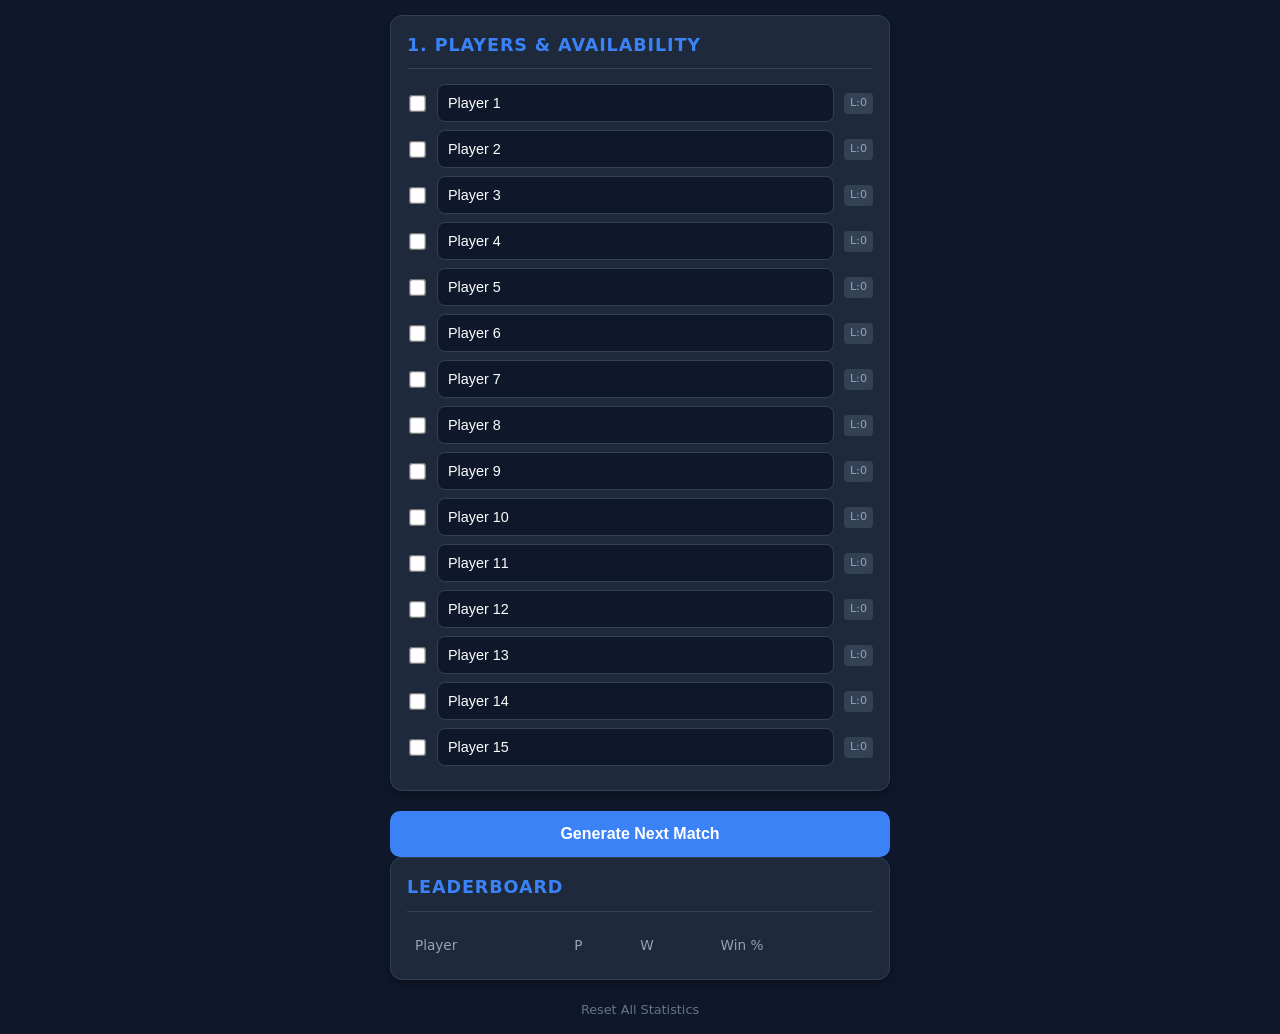
==== index.html @ 9fe2a0a4 "Refactor index.html for improved styling and structure Updated the HTML structure and styles for the" ====
<!DOCTYPE html>
<html lang="en">
<head>
    <meta charset="UTF-8">
    <meta name="viewport" content="width=device-width, initial-scale=1.0">
    <title>TT Mixer Elite</title>
    <style>
        :root { 
            --bg: #0f172a; 
            --card: #1e293b; 
            --primary: #3b82f6; 
            --text: #f1f5f9; 
            --accent: #ef4444; 
            --success: #10b981;
            --border: #334155;
        }
        body { font-family: system-ui, -apple-system, sans-serif; background: var(--bg); color: var(--text); margin: 0; padding: 15px; line-height: 1.5; }
        .container { max-width: 500px; margin: 0 auto; }
        .card { background: var(--card); padding: 16px; border-radius: 12px; border: 1px solid var(--border); box-shadow: 0 4px 6px -1px rgba(0,0,0,0.3); margin-bottom: 20px; }
        h2 { margin-top: 0; font-size: 1.1rem; color: var(--primary); text-transform: uppercase; letter-spacing: 0.05em; border-bottom: 1px solid var(--border); padding-bottom: 10px; margin-bottom: 15px; }
        
        .player-row { display: flex; align-items: center; gap: 10px; margin-bottom: 8px; }
        input[type="text"] { flex-grow: 1; padding: 10px; background: #0f172a; border: 1px solid var(--border); border-radius: 8px; color: white; font-size: 0.9rem; }
        input[type="checkbox"] { transform: scale(1.3); }
        
        button { background: var(--primary); color: white; border: none; padding: 14px; border-radius: 10px; cursor: pointer; width: 100%; font-weight: bold; font-size: 1rem; transition: filter 0.2s; }
        button:active { filter: brightness(0.8); }
        
        /* Split Match View */
        .match-grid { display: grid; grid-template-columns: 1fr 40px 1fr; align-items: start; gap: 10px; margin-bottom: 15px; }
        .team-col { display: flex; flex-direction: column; align-items: center; text-align: center; }
        .player-name { font-weight: 600; font-size: 1rem; margin: 4px 0; }
        .ampersand { color: #64748b; font-size: 0.8rem; }
        .vs-circle { background: var(--accent); width: 30px; height: 30px; border-radius: 50%; display: flex; align-items: center; justify-content: center; font-weight: bold; font-size: 0.7rem; margin-top: 25px; }
        .win-btn { background: var(--success); padding: 10px; font-size: 0.85rem; margin-top: 10px; }

        table { width: 100%; border-collapse: collapse; font-size: 0.85rem; }
        th { text-align: left; color: #94a3b8; font-weight: 500; padding: 8px; }
        td { padding: 10px 8px; border-top: 1px solid var(--border); }
        .badge { background: #334155; padding: 2px 6px; border-radius: 4px; font-size: 0.7rem; color: #94a3b8; }
        .reset-link { color: #64748b; text-align: center; display: block; margin-top: 20px; font-size: 0.8rem; text-decoration: none; }
    </style>
</head>
<body>

<div class="container">
    <div class="card">
        <h2>1. Players & Availability</h2>
        <div id="playerInputs"></div>
    </div>

    <button onclick="generateNextMatch()">Generate Next Match</button>

    <div id="currentMatchArea" class="card" style="display:none; border: 2px solid var(--primary);">
        <h2>Current Match</h2>
        <div class="match-grid">
            <div class="team-col" id="teamA"></div>
            <div class="vs-circle">VS</div>
            <div class="team-col" id="teamB"></div>
        </div>
        <div style="display:grid; grid-template-columns: 1fr 40px 1fr; gap: 10px;">
            <button class="win-btn" onclick="recordWin('A')">Team A Won</button>
            <div></div>
            <button class="win-btn" onclick="recordWin('B')">Team B Won</button>
        </div>
    </div>

    <div class="card">
        <h2>Leaderboard</h2>
        <table id="leaderboard">
            <thead>
                <tr><th>Player</th><th>P</th><th>W</th><th>Win %</th></tr>
            </thead>
            <tbody></tbody>
        </table>
    </div>
    
    <a href="#" class="reset-link" onclick="resetData()">Reset All Statistics</a>
</div>

<script>
    const MAX_SLOTS = 15;
    let players = [];

    // Load Data
    function load() {
        const raw = localStorage.getItem('tt_elite_data');
        if (raw) {
            players = JSON.parse(raw);
            // Auto-expand to 15 if user had 10 previously
            while(players.length < MAX_SLOTS) {
                players.push({ id: players.length, name: `Player ${players.length+1}`, actualGames: 0, logicGames: 0, wins: 0, isChecked: false, inLastMatch: false });
            }
        } else {
            players = Array.from({length: MAX_SLOTS}, (_, i) => ({
                id: i, name: `Player ${i+1}`, actualGames: 0, logicGames: 0, wins: 0, isChecked: false, inLastMatch: false
            }));
        }
    }

    let currentMatch = null;

    function renderInputs() {
        const container = document.getElementById('playerInputs');
        container.innerHTML = '';
        players.forEach((p, i) => {
            const div = document.createElement('div');
            div.className = 'player-row';
            div.innerHTML = `
                <input type="checkbox" ${p.isChecked ? 'checked' : ''} onchange="togglePlayer(${i})">
                <input type="text" value="${p.name}" oninput="updateName(${i}, this.value)" placeholder="Name">
                <span class="badge">L:${p.logicGames}</span>
            `;
            container.appendChild(div);
        });
    }

    function togglePlayer(idx) {
        players[idx].isChecked = !players[idx].isChecked;
        if (players[idx].isChecked && players[idx].actualGames === 0) {
            const played = players.filter(p => p.actualGames > 0);
            if (played.length > 0) players[idx].logicGames = Math.min(...played.map(p => p.logicGames));
        }
        save();
        updateLeaderboard();
    }

    function updateName(idx, val) { players[idx].name = val; save(); }

    function generateNextMatch() {
        const available = players.filter(p => p.isChecked);
        if (available.length < 4) return alert("Need at least 4 checked players!");

        // 1. Sort with Randomness for Tiers
        // We add a tiny random decimal to logicGames to break ties randomly
        available.sort((a, b) => {
            const scoreA = a.logicGames + (a.inLastMatch ? 0.5 : 0) + Math.random() * 0.1;
            const scoreB = b.logicGames + (b.inLastMatch ? 0.5 : 0) + Math.random() * 0.1;
            return scoreA - scoreB;
        });

        const selected = available.slice(0, 4);

        // 2. Seeding by Win % (using 50% for new players)
        const getRate = (p) => p.actualGames === 0 ? 50 : (p.wins / p.actualGames) * 100;
        selected.sort((a, b) => getRate(b) - getRate(a));

        currentMatch = {
            teamA: [selected[0], selected[3]],
            teamB: [selected[1], selected[2]]
        };

        // Render UI Split View
        document.getElementById('teamA').innerHTML = `<div class="player-name">${currentMatch.teamA[0].name}</div><div class="ampersand">&</div><div class="player-name">${currentMatch.teamA[1].name}</div>`;
        document.getElementById('teamB').innerHTML = `<div class="player-name">${currentMatch.teamB[0].name}</div><div class="ampersand">&</div><div class="player-name">${currentMatch.teamB[1].name}</div>`;
        
        document.getElementById('currentMatchArea').style.display = 'block';
        window.scrollTo({ top: document.body.scrollHeight, behavior: 'smooth' });
    }

    function recordWin(winner) {
        const involvedIds = [...currentMatch.teamA, ...currentMatch.teamB].map(p => p.id);
        const winningIds = (winner === 'A' ? currentMatch.teamA : currentMatch.teamB).map(p => p.id);

        players.forEach(p => {
            if (involvedIds.includes(p.id)) {
                p.actualGames++;
                p.logicGames++;
                p.inLastMatch = true;
                if (winningIds.includes(p.id)) p.wins++;
            } else {
                p.inLastMatch = false;
            }
        });

        document.getElementById('currentMatchArea').style.display = 'none';
        save();
        renderInputs();
        updateLeaderboard();
    }

    function updateLeaderboard() {
        const tbody = document.querySelector('#leaderboard tbody');
        tbody.innerHTML = '';
        const sorted = [...players].filter(p => p.actualGames > 0 || p.isChecked).sort((a, b) => {
            const rateA = a.actualGames ? a.wins / a.actualGames : -1;
            const rateB = b.actualGames ? b.wins / b.actualGames : -1;
            return rateB - rateA || b.actualGames - a.actualGames;
        });
        
        sorted.forEach(p => {
            const rate = p.actualGames ? Math.round((p.wins / p.actualGames) * 100) : 0;
            tbody.innerHTML += `<tr><td>${p.name}</td><td>${p.actualGames}</td><td>${p.wins}</td><td>${rate}%</td></tr>`;
        });
    }

    function save() { localStorage.setItem('tt_elite_data', JSON.stringify(players)); }
    
    function resetData() {
        if(confirm("Wipe all statistics and start fresh?")) {
            localStorage.removeItem('tt_elite_data');
            location.reload();
        }
    }

    load();
    renderInputs();
    updateLeaderboard();
</script>
</body>
</html>
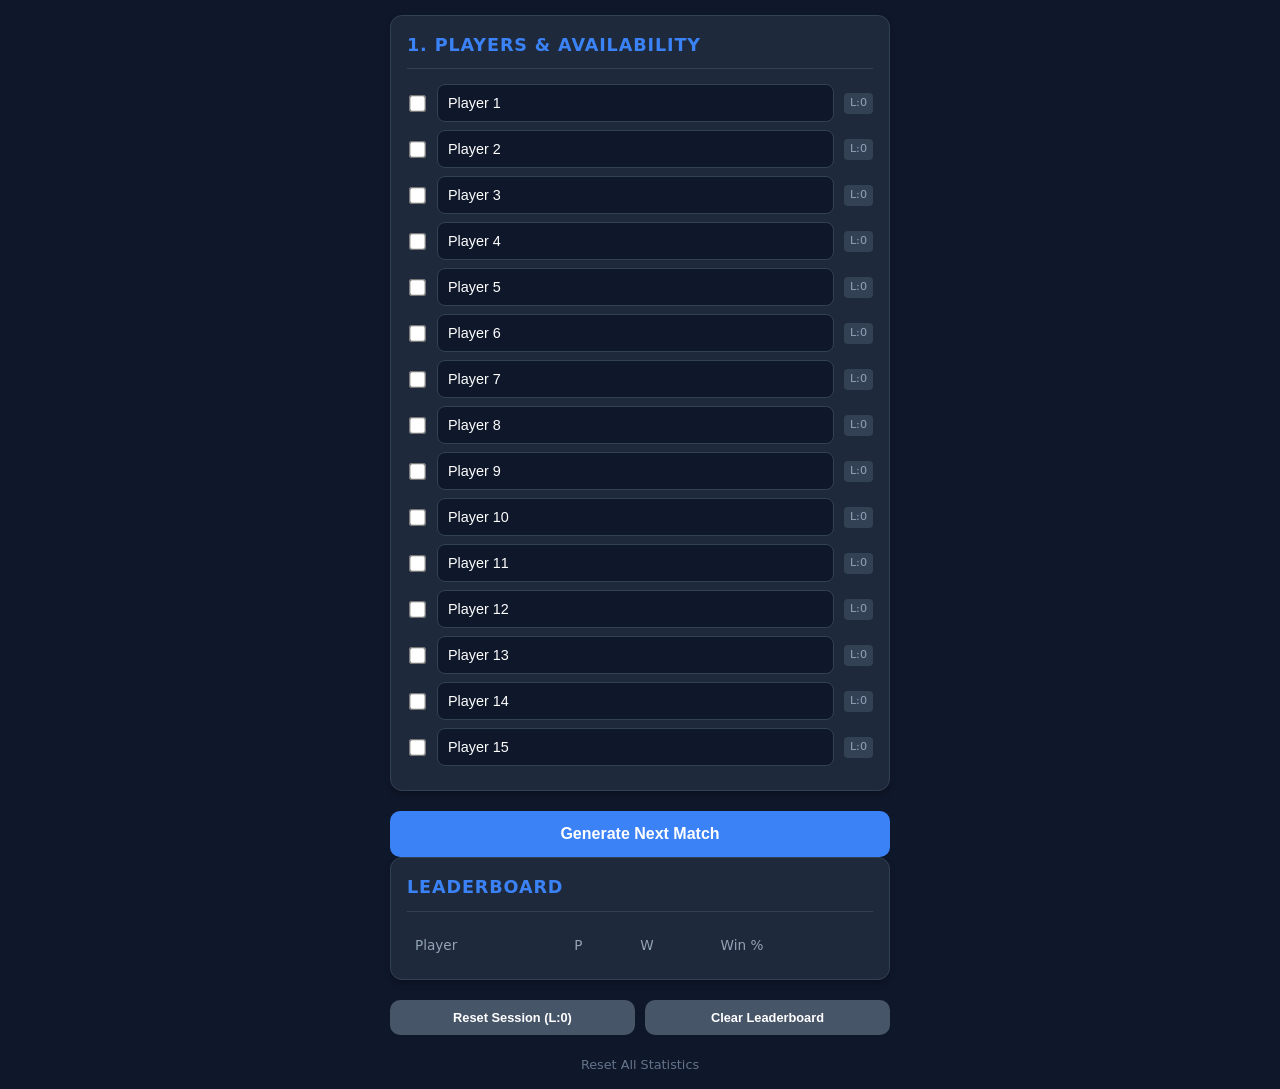
==== commit 49c153c6: "Refactor reset functionality and leaderboard updates" ====
--- a/index.html
+++ b/index.html
@@ -75,7 +75,12 @@
         </table>
     </div>
     
-    <a href="#" class="reset-link" onclick="resetData()">Reset All Statistics</a>
+    <div style="display: grid; grid-template-columns: 1fr 1fr; gap: 10px; margin-bottom: 20px;">
+        <button onclick="resetSession()" style="background: #475569; font-size: 0.8rem; padding: 10px;">Reset Session (L:0)</button>
+        <button onclick="resetLeaderboard()" style="background: #475569; font-size: 0.8rem; padding: 10px;">Clear Leaderboard</button>
+    </div>
+
+    <a href="javascript:void(0)" class="reset-link" onclick="resetData()">Reset All Statistics</a>
 </div>
 
 <script>
@@ -108,7 +113,7 @@
             div.className = 'player-row';
             div.innerHTML = `
                 <input type="checkbox" ${p.isChecked ? 'checked' : ''} onchange="togglePlayer(${i})">
-                <input type="text" value="${p.name}" oninput="updateName(${i}, this.value)" placeholder="Name">
+                <input type="text" value="${p.name}" onchange="updateName(${i}, this.value)" placeholder="Name">
                 <span class="badge">L:${p.logicGames}</span>
             `;
             container.appendChild(div);
@@ -116,27 +121,60 @@
     }
 
     function togglePlayer(idx) {
-        players[idx].isChecked = !players[idx].isChecked;
-        if (players[idx].isChecked && players[idx].actualGames === 0) {
-            const played = players.filter(p => p.actualGames > 0);
-            if (played.length > 0) players[idx].logicGames = Math.min(...played.map(p => p.logicGames));
-        }
+        const p = players[idx];
+        p.isChecked = !p.isChecked;
+
+        if (p.isChecked) {
+            if (p.logicGames === 0) {
+                // 1. Find other players who are checked and have played
+                const othersActive = players.filter(pl => 
+                    pl.id !== p.id && pl.isChecked && pl.actualGames > 0
+                );
+
+                if (othersActive.length > 0) {
+                    // Jump to the level of currently active players
+                    p.logicGames = Math.min(...othersActive.map(pl => pl.logicGames));
+                } else {
+                    // 2. Fallback: If no one else is active, check any historical player
+                    const anyPlayed = players.filter(pl => pl.id !== p.id && pl.actualGames > 0);
+                    if (anyPlayed.length > 0) {
+                        p.logicGames = Math.min(...anyPlayed.map(pl => pl.logicGames));
+                    }
+                }
+            }
+        } else {
+            p.logicGames = 0;
+        }
+
         save();
+        renderInputs();
         updateLeaderboard();
     }
 
-    function updateName(idx, val) { players[idx].name = val; save(); }
+    // function updateName(idx, val) { players[idx].name = val; save(); }
+    function updateName(idx, val) { 
+        // Prevent empty names or just whitespace
+        const trimmedVal = val.trim();
+        players[idx].name = trimmedVal || `Player ${idx + 1}`; 
+        save(); 
+    }
 
     function generateNextMatch() {
         const available = players.filter(p => p.isChecked);
         if (available.length < 4) return alert("Need at least 4 checked players!");
 
-        // 1. Sort with Randomness for Tiers
-        // We add a tiny random decimal to logicGames to break ties randomly
         available.sort((a, b) => {
-            const scoreA = a.logicGames + (a.inLastMatch ? 0.5 : 0) + Math.random() * 0.1;
-            const scoreB = b.logicGames + (b.inLastMatch ? 0.5 : 0) + Math.random() * 0.1;
-            return scoreA - scoreB;
+            // 1. Calculate base priority (Games played + "Sit out" penalty)
+            const baseA = a.logicGames + (a.inLastMatch ? 0.5 : 0);
+            const baseB = b.logicGames + (b.inLastMatch ? 0.5 : 0);
+
+            // 2. If they aren't equal, sort by the score
+            if (baseA !== baseB) {
+                return baseA - baseB;
+            }
+
+            // 3. If they ARE equal (a tie), return a random 50/50 result
+            return Math.random() - 0.5; 
         });
 
         const selected = available.slice(0, 4);
@@ -181,17 +219,19 @@
 
     function updateLeaderboard() {
         const tbody = document.querySelector('#leaderboard tbody');
-        tbody.innerHTML = '';
         const sorted = [...players].filter(p => p.actualGames > 0 || p.isChecked).sort((a, b) => {
             const rateA = a.actualGames ? a.wins / a.actualGames : -1;
             const rateB = b.actualGames ? b.wins / b.actualGames : -1;
             return rateB - rateA || b.actualGames - a.actualGames;
         });
         
-        sorted.forEach(p => {
+        // Create the full HTML string first
+        const html = sorted.map(p => {
             const rate = p.actualGames ? Math.round((p.wins / p.actualGames) * 100) : 0;
-            tbody.innerHTML += `<tr><td>${p.name}</td><td>${p.actualGames}</td><td>${p.wins}</td><td>${rate}%</td></tr>`;
-        });
+            return `<tr><td>${p.name}</td><td>${p.actualGames}</td><td>${p.wins}</td><td>${rate}%</td></tr>`;
+        }).join('');
+        
+        tbody.innerHTML = html; // Set it once
     }
 
     function save() { localStorage.setItem('tt_elite_data', JSON.stringify(players)); }
@@ -203,6 +243,34 @@
         }
     }
 
+    // Resets only the logicGames (L: badges) - Useful for a new night of play
+    function resetSession() {
+        if (confirm("Reset 'Logic Games' for all players? This keeps Leaderboard stats but restarts tonight's rotation priority.")) {
+            players.forEach(p => {
+                p.logicGames = 0;
+                p.inLastMatch = false;
+            });
+            save();
+            renderInputs();
+            alert("Session reset! Everyone is now at L:0.");
+        }
+    }
+
+    // Resets Wins/Games but keeps Names - Useful for starting a new 'Season'
+    function resetLeaderboard() {
+        if (confirm("Wipe all Win/Loss statistics? Player names will be kept, but the Leaderboard will be cleared.")) {
+            players.forEach(p => {
+                p.actualGames = 0;
+                p.wins = 0;
+                p.logicGames = 0;
+                p.inLastMatch = false;
+            });
+            save();
+            renderInputs();
+            updateLeaderboard();
+            alert("Leaderboard wiped! Ready for a new season.");
+        }
+    }
     load();
     renderInputs();
     updateLeaderboard();
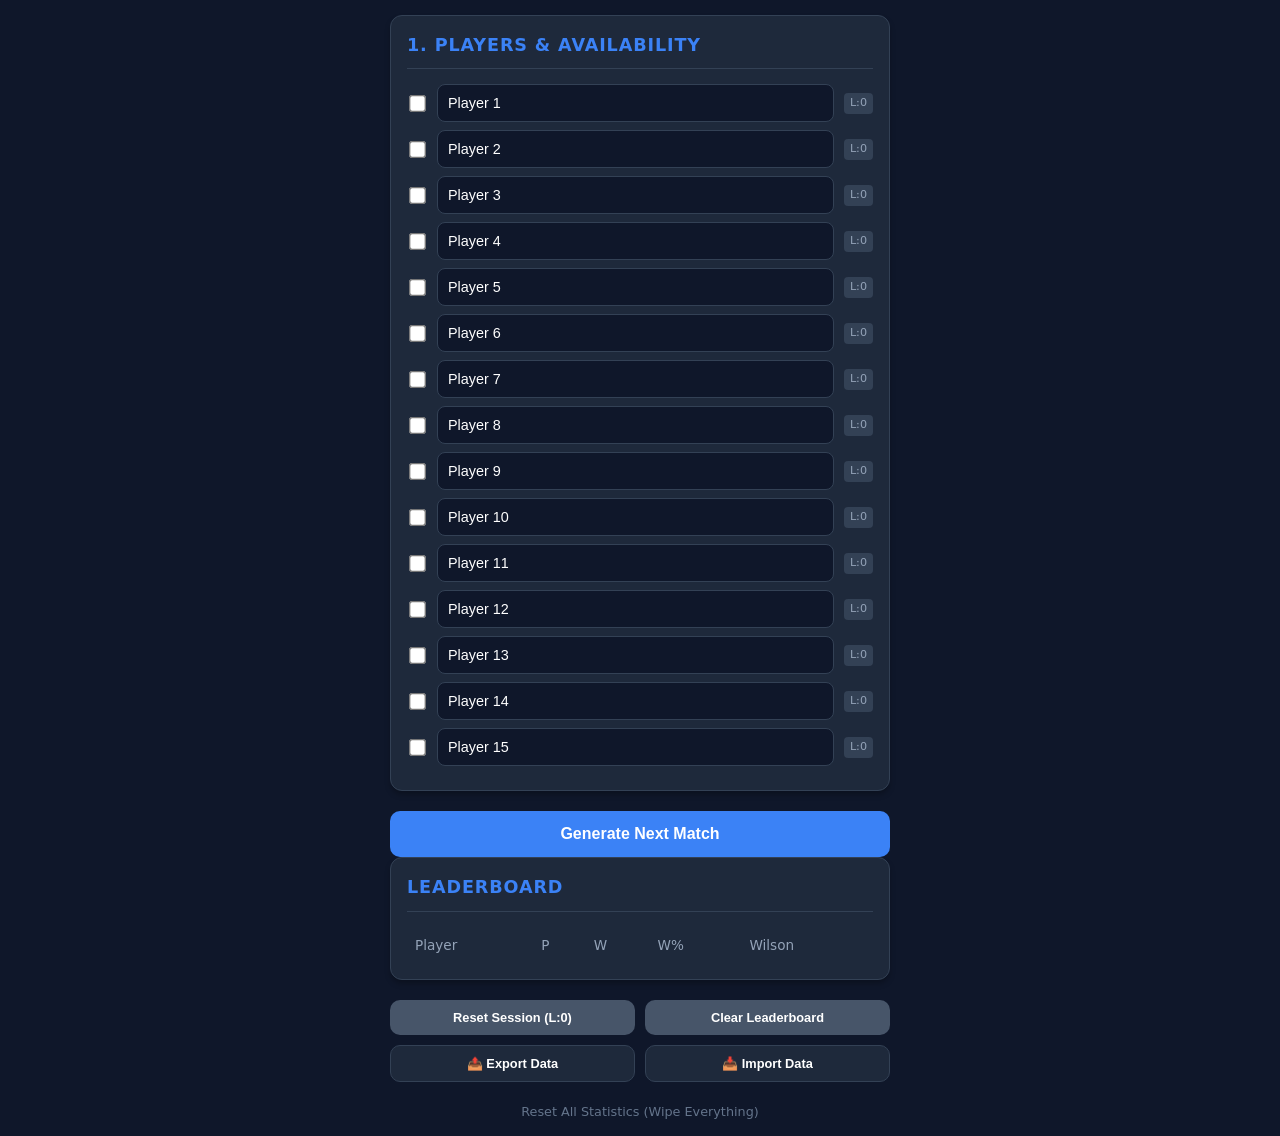
==== commit 682cb2fa: "Enhance leaderboard and add data export/import features Updated leaderboard UI to include wilson sco" ====
--- a/index.html
+++ b/index.html
@@ -38,7 +38,7 @@
         th { text-align: left; color: #94a3b8; font-weight: 500; padding: 8px; }
         td { padding: 10px 8px; border-top: 1px solid var(--border); }
         .badge { background: #334155; padding: 2px 6px; border-radius: 4px; font-size: 0.7rem; color: #94a3b8; }
-        .reset-link { color: #64748b; text-align: center; display: block; margin-top: 20px; font-size: 0.8rem; text-decoration: none; }
+        .reset-link { color: #64748b; text-align: center; display: block; margin-top: 20px; font-size: 0.8rem; text-decoration: none; cursor: pointer;}
     </style>
 </head>
 <body>
@@ -69,18 +69,24 @@
         <h2>Leaderboard</h2>
         <table id="leaderboard">
             <thead>
-                <tr><th>Player</th><th>P</th><th>W</th><th>Win %</th></tr>
+                <tr><th>Player</th><th>P</th><th>W</th><th>W%</th><th>Wilson</th></tr>
             </thead>
             <tbody></tbody>
         </table>
     </div>
     
-    <div style="display: grid; grid-template-columns: 1fr 1fr; gap: 10px; margin-bottom: 20px;">
+    <div style="display: grid; grid-template-columns: 1fr 1fr; gap: 10px; margin-bottom: 10px;">
         <button onclick="resetSession()" style="background: #475569; font-size: 0.8rem; padding: 10px;">Reset Session (L:0)</button>
         <button onclick="resetLeaderboard()" style="background: #475569; font-size: 0.8rem; padding: 10px;">Clear Leaderboard</button>
     </div>
 
-    <a href="javascript:void(0)" class="reset-link" onclick="resetData()">Reset All Statistics</a>
+    <div style="display: grid; grid-template-columns: 1fr 1fr; gap: 10px; margin-bottom: 20px;">
+        <button onclick="exportData()" style="background: #1e293b; border: 1px solid var(--border); font-size: 0.8rem; padding: 10px;">📤 Export Data</button>
+        <button onclick="document.getElementById('importFile').click()" style="background: #1e293b; border: 1px solid var(--border); font-size: 0.8rem; padding: 10px;">📥 Import Data</button>
+        <input type="file" id="importFile" style="display:none" accept=".json" onchange="importData(event)">
+    </div>
+
+    <a href="javascript:void(0)" class="reset-link" onclick="resetData()">Reset All Statistics (Wipe Everything)</a>
 </div>
 
 <script>
@@ -123,40 +129,35 @@
     function togglePlayer(idx) {
         const p = players[idx];
         p.isChecked = !p.isChecked;
-
-        if (p.isChecked) {
-            if (p.logicGames === 0) {
-                // 1. Find other players who are checked and have played
-                const othersActive = players.filter(pl => 
-                    pl.id !== p.id && pl.isChecked && pl.actualGames > 0
-                );
-
-                if (othersActive.length > 0) {
-                    // Jump to the level of currently active players
-                    p.logicGames = Math.min(...othersActive.map(pl => pl.logicGames));
-                } else {
-                    // 2. Fallback: If no one else is active, check any historical player
-                    const anyPlayed = players.filter(pl => pl.id !== p.id && pl.actualGames > 0);
-                    if (anyPlayed.length > 0) {
-                        p.logicGames = Math.min(...anyPlayed.map(pl => pl.logicGames));
-                    }
-                }
+        if (p.isChecked && p.logicGames === 0) {
+            const othersActive = players.filter(pl => pl.id !== p.id && pl.isChecked && pl.actualGames > 0);
+            if (othersActive.length > 0) {
+                p.logicGames = Math.min(...othersActive.map(pl => pl.logicGames));
+            } else {
+                const anyPlayed = players.filter(pl => pl.id !== p.id && pl.actualGames > 0);
+                if (anyPlayed.length > 0) p.logicGames = Math.min(...anyPlayed.map(pl => pl.logicGames));
             }
-        } else {
+        } else if (!p.isChecked) {
             p.logicGames = 0;
         }
-
         save();
         renderInputs();
         updateLeaderboard();
     }
 
-    // function updateName(idx, val) { players[idx].name = val; save(); }
-    function updateName(idx, val) { 
-        // Prevent empty names or just whitespace
-        const trimmedVal = val.trim();
-        players[idx].name = trimmedVal || `Player ${idx + 1}`; 
+    function updateName(idx, val) {
+        players[idx].name = val.trim() || `Player ${idx + 1}`; 
         save(); 
+    }
+
+    // Wilson Score Lower Bound Calculation
+    function getWilsonScore(wins, total) {
+        if (total === 0) return 0;
+        const z = 1.96; // 95% confidence
+        const phat = wins / total;
+        const score = (phat + (z * z) / (2 * total) - z * Math.sqrt((phat * (1 - phat) + (z * z) / (4 * total)) / total)) / (1 + (z * z) / total);
+        
+        return score * 100; // Multiply by 100 at the very end
     }
 
     function generateNextMatch() {
@@ -164,34 +165,19 @@
         if (available.length < 4) return alert("Need at least 4 checked players!");
 
         available.sort((a, b) => {
-            // 1. Calculate base priority (Games played + "Sit out" penalty)
             const baseA = a.logicGames + (a.inLastMatch ? 0.5 : 0);
             const baseB = b.logicGames + (b.inLastMatch ? 0.5 : 0);
-
-            // 2. If they aren't equal, sort by the score
-            if (baseA !== baseB) {
-                return baseA - baseB;
-            }
-
-            // 3. If they ARE equal (a tie), return a random 50/50 result
-            return Math.random() - 0.5; 
+            return baseA !== baseB ? baseA - baseB : Math.random() - 0.5;
         });
 
         const selected = available.slice(0, 4);
-
-        // 2. Seeding by Win % (using 50% for new players)
         const getRate = (p) => p.actualGames === 0 ? 50 : (p.wins / p.actualGames) * 100;
         selected.sort((a, b) => getRate(b) - getRate(a));
 
-        currentMatch = {
-            teamA: [selected[0], selected[3]],
-            teamB: [selected[1], selected[2]]
-        };
-
-        // Render UI Split View
+        currentMatch = { teamA: [selected[0], selected[3]], teamB: [selected[1], selected[2]] };
+
         document.getElementById('teamA').innerHTML = `<div class="player-name">${currentMatch.teamA[0].name}</div><div class="ampersand">&</div><div class="player-name">${currentMatch.teamA[1].name}</div>`;
         document.getElementById('teamB').innerHTML = `<div class="player-name">${currentMatch.teamB[0].name}</div><div class="ampersand">&</div><div class="player-name">${currentMatch.teamB[1].name}</div>`;
-        
         document.getElementById('currentMatchArea').style.display = 'block';
         window.scrollTo({ top: document.body.scrollHeight, behavior: 'smooth' });
     }
@@ -199,43 +185,59 @@
     function recordWin(winner) {
         const involvedIds = [...currentMatch.teamA, ...currentMatch.teamB].map(p => p.id);
         const winningIds = (winner === 'A' ? currentMatch.teamA : currentMatch.teamB).map(p => p.id);
-
         players.forEach(p => {
             if (involvedIds.includes(p.id)) {
-                p.actualGames++;
-                p.logicGames++;
-                p.inLastMatch = true;
+                p.actualGames++; p.logicGames++; p.inLastMatch = true;
                 if (winningIds.includes(p.id)) p.wins++;
-            } else {
-                p.inLastMatch = false;
-            }
-        });
-
+            } else { p.inLastMatch = false; }
+        });
         document.getElementById('currentMatchArea').style.display = 'none';
-        save();
-        renderInputs();
-        updateLeaderboard();
+        save(); renderInputs(); updateLeaderboard();
     }
 
     function updateLeaderboard() {
         const tbody = document.querySelector('#leaderboard tbody');
         const sorted = [...players].filter(p => p.actualGames > 0 || p.isChecked).sort((a, b) => {
-            const rateA = a.actualGames ? a.wins / a.actualGames : -1;
-            const rateB = b.actualGames ? b.wins / b.actualGames : -1;
-            return rateB - rateA || b.actualGames - a.actualGames;
-        });
-        
-        // Create the full HTML string first
-        const html = sorted.map(p => {
+            const scoreA = getWilsonScore(a.wins, a.actualGames);
+            const scoreB = getWilsonScore(b.wins, b.actualGames);
+            return scoreB - scoreA || b.actualGames - a.actualGames;
+        });
+        
+        tbody.innerHTML = sorted.map(p => {
             const rate = p.actualGames ? Math.round((p.wins / p.actualGames) * 100) : 0;
-            return `<tr><td>${p.name}</td><td>${p.actualGames}</td><td>${p.wins}</td><td>${rate}%</td></tr>`;
+            const wilson = getWilsonScore(p.wins, p.actualGames).toFixed(1);
+            return `<tr><td>${p.name}</td><td>${p.actualGames}</td><td>${p.wins}</td><td>${rate}%</td><td>${wilson}</td></tr>`;
         }).join('');
-        
-        tbody.innerHTML = html; // Set it once
     }
 
     function save() { localStorage.setItem('tt_elite_data', JSON.stringify(players)); }
-    
+
+    function exportData() {
+        const dataStr = JSON.stringify(players, null, 2);
+        const blob = new Blob([dataStr], { type: "application/json" });
+        const url = URL.createObjectURL(blob);
+        const link = document.createElement("a");
+        link.href = url;
+        link.download = `tt_mixer_backup_${new Date().toISOString().slice(0,10)}.json`;
+        link.click();
+    }
+
+    function importData(event) {
+        const file = event.target.files[0];
+        if (!file) return;
+        const reader = new FileReader();
+        reader.onload = (e) => {
+            try {
+                const imported = JSON.parse(e.target.result);
+                if (Array.isArray(imported)) {
+                    players = imported;
+                    save();
+                    location.reload();
+                }
+            } catch (err) { alert("Invalid file format."); }
+        };
+        reader.readAsText(file);
+    }
     function resetData() {
         if(confirm("Wipe all statistics and start fresh?")) {
             localStorage.removeItem('tt_elite_data');
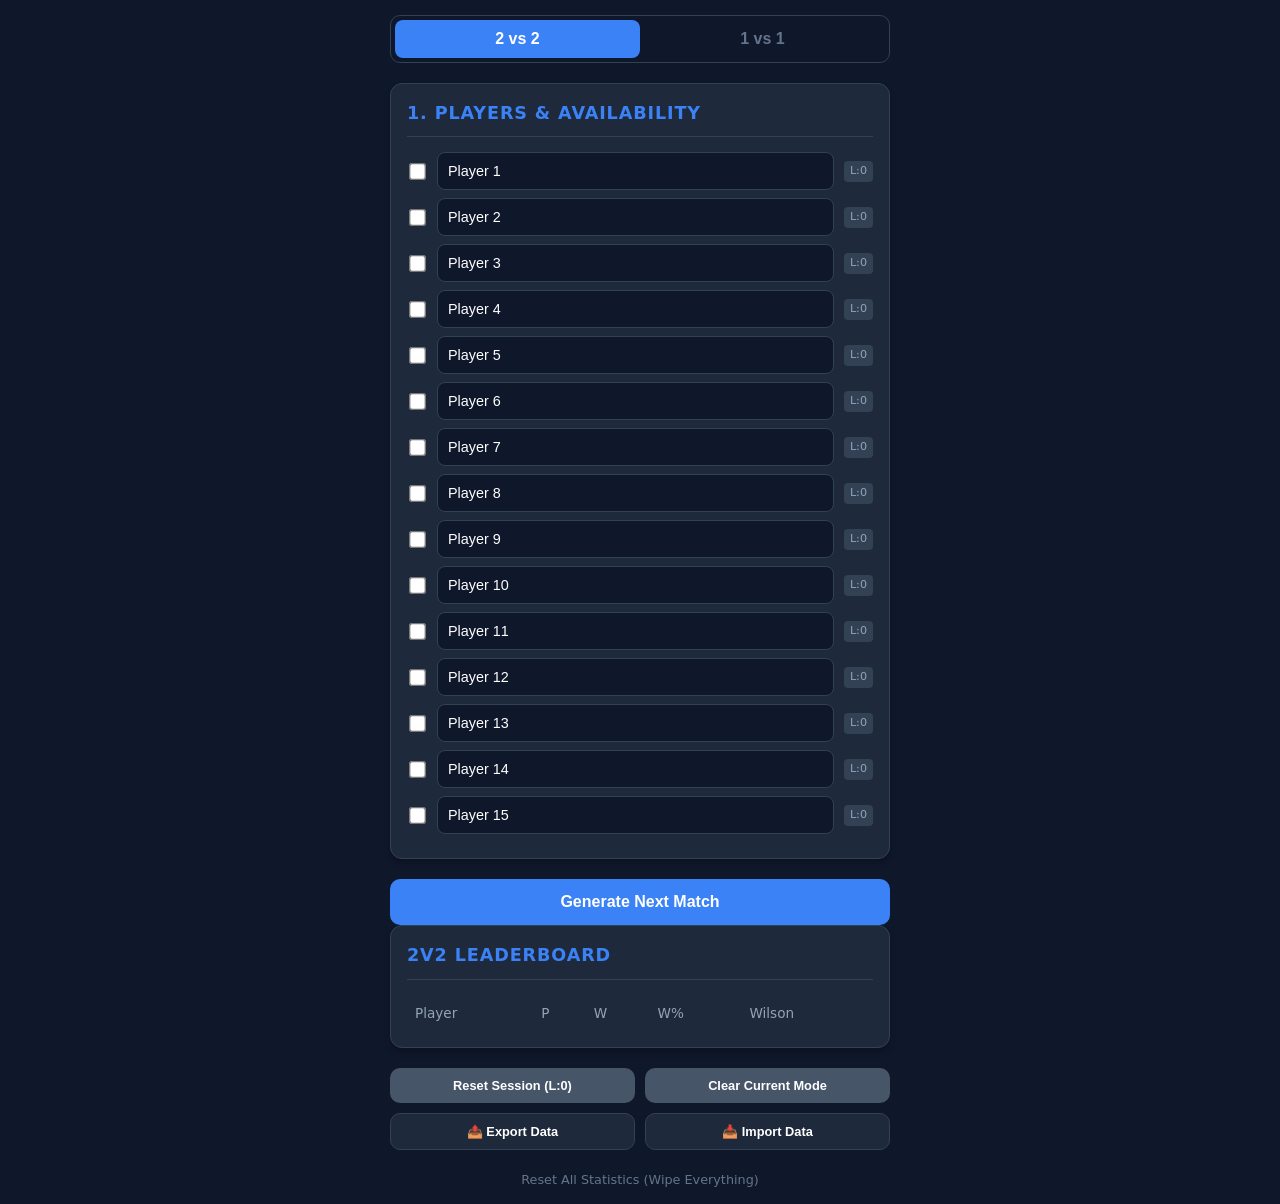
==== commit c009cc9e: "Update title and enhance dual mode functionality Improved grouping for teams - Added shuffle feature" ====
--- a/index.html
+++ b/index.html
@@ -3,22 +3,22 @@
 <head>
     <meta charset="UTF-8">
     <meta name="viewport" content="width=device-width, initial-scale=1.0">
-    <title>TT Mixer Elite</title>
+    <title>TT Mixer Elite Dual</title>
     <style>
         :root { 
-            --bg: #0f172a; 
-            --card: #1e293b; 
-            --primary: #3b82f6; 
-            --text: #f1f5f9; 
-            --accent: #ef4444; 
-            --success: #10b981;
-            --border: #334155;
+            --bg: #0f172a; --card: #1e293b; --primary: #3b82f6; --text: #f1f5f9; 
+            --accent: #ef4444; --success: #10b981; --border: #334155;
         }
         body { font-family: system-ui, -apple-system, sans-serif; background: var(--bg); color: var(--text); margin: 0; padding: 15px; line-height: 1.5; }
         .container { max-width: 500px; margin: 0 auto; }
         .card { background: var(--card); padding: 16px; border-radius: 12px; border: 1px solid var(--border); box-shadow: 0 4px 6px -1px rgba(0,0,0,0.3); margin-bottom: 20px; }
         h2 { margin-top: 0; font-size: 1.1rem; color: var(--primary); text-transform: uppercase; letter-spacing: 0.05em; border-bottom: 1px solid var(--border); padding-bottom: 10px; margin-bottom: 15px; }
         
+        /* Mode Switcher */
+        .mode-switch { display: flex; background: #0f172a; border-radius: 10px; padding: 4px; margin-bottom: 20px; border: 1px solid var(--border); }
+        .mode-btn { flex: 1; padding: 10px; border: none; background: transparent; color: #64748b; cursor: pointer; border-radius: 8px; font-weight: bold; transition: all 0.2s; }
+        .mode-btn.active { background: var(--primary); color: white; }
+
         .player-row { display: flex; align-items: center; gap: 10px; margin-bottom: 8px; }
         input[type="text"] { flex-grow: 1; padding: 10px; background: #0f172a; border: 1px solid var(--border); border-radius: 8px; color: white; font-size: 0.9rem; }
         input[type="checkbox"] { transform: scale(1.3); }
@@ -26,7 +26,6 @@
         button { background: var(--primary); color: white; border: none; padding: 14px; border-radius: 10px; cursor: pointer; width: 100%; font-weight: bold; font-size: 1rem; transition: filter 0.2s; }
         button:active { filter: brightness(0.8); }
         
-        /* Split Match View */
         .match-grid { display: grid; grid-template-columns: 1fr 40px 1fr; align-items: start; gap: 10px; margin-bottom: 15px; }
         .team-col { display: flex; flex-direction: column; align-items: center; text-align: center; }
         .player-name { font-weight: 600; font-size: 1rem; margin: 4px 0; }
@@ -44,6 +43,11 @@
 <body>
 
 <div class="container">
+    <div class="mode-switch">
+        <button id="btnV2" class="mode-btn active" onclick="setMode('v2')">2 vs 2</button>
+        <button id="btnV1" class="mode-btn" onclick="setMode('v1')">1 vs 1</button>
+    </div>
+
     <div class="card">
         <h2>1. Players & Availability</h2>
         <div id="playerInputs"></div>
@@ -52,21 +56,26 @@
     <button onclick="generateNextMatch()">Generate Next Match</button>
 
     <div id="currentMatchArea" class="card" style="display:none; border: 2px solid var(--primary);">
-        <h2>Current Match</h2>
+        <h2 id="matchTitle">Current Match</h2>
         <div class="match-grid">
             <div class="team-col" id="teamA"></div>
             <div class="vs-circle">VS</div>
             <div class="team-col" id="teamB"></div>
         </div>
+
+        <button id="shuffleBtn" onclick="shufflePairs()" style="background: #d8e659; color: black; font-size: 0.8rem; padding: 8px; margin-bottom: 15px; width: auto; display: block; margin-left: auto; margin-right: auto;">
+            🔀 Shuffle Pairs
+        </button>
+
         <div style="display:grid; grid-template-columns: 1fr 40px 1fr; gap: 10px;">
-            <button class="win-btn" onclick="recordWin('A')">Team A Won</button>
+            <button class="win-btn" onclick="recordWin('A')">Win</button>
             <div></div>
-            <button class="win-btn" onclick="recordWin('B')">Team B Won</button>
+            <button class="win-btn" onclick="recordWin('B')">Win</button>
         </div>
     </div>
 
     <div class="card">
-        <h2>Leaderboard</h2>
+        <h2 id="leaderboardTitle">2v2 Leaderboard</h2>
         <table id="leaderboard">
             <thead>
                 <tr><th>Player</th><th>P</th><th>W</th><th>W%</th><th>Wilson</th></tr>
@@ -77,7 +86,7 @@
     
     <div style="display: grid; grid-template-columns: 1fr 1fr; gap: 10px; margin-bottom: 10px;">
         <button onclick="resetSession()" style="background: #475569; font-size: 0.8rem; padding: 10px;">Reset Session (L:0)</button>
-        <button onclick="resetLeaderboard()" style="background: #475569; font-size: 0.8rem; padding: 10px;">Clear Leaderboard</button>
+        <button onclick="resetLeaderboard()" style="background: #475569; font-size: 0.8rem; padding: 10px;">Clear Current Mode</button>
     </div>
 
     <div style="display: grid; grid-template-columns: 1fr 1fr; gap: 10px; margin-bottom: 20px;">
@@ -92,24 +101,34 @@
 <script>
     const MAX_SLOTS = 15;
     let players = [];
-
-    // Load Data
+    let currentMode = 'v2';
+    let currentMatch = null;
+
     function load() {
-        const raw = localStorage.getItem('tt_elite_data');
+        const raw = localStorage.getItem('tt_elite_dual_data');
         if (raw) {
             players = JSON.parse(raw);
-            // Auto-expand to 15 if user had 10 previously
-            while(players.length < MAX_SLOTS) {
-                players.push({ id: players.length, name: `Player ${players.length+1}`, actualGames: 0, logicGames: 0, wins: 0, isChecked: false, inLastMatch: false });
-            }
         } else {
             players = Array.from({length: MAX_SLOTS}, (_, i) => ({
-                id: i, name: `Player ${i+1}`, actualGames: 0, logicGames: 0, wins: 0, isChecked: false, inLastMatch: false
+                id: i, name: `Player ${i+1}`, isChecked: false, inLastMatch: false, logicGames: 0,
+                v2: { actualGames: 0, wins: 0 },
+                v1: { actualGames: 0, wins: 0 }
             }));
         }
     }
 
-    let currentMatch = null;
+    function setMode(mode) {
+        if (mode === currentMode) return;
+        if (confirm(`Switch to ${mode === 'v1' ? '1 vs 1' : '2 vs 2'}? This resets 'L' priority badges.`)) {
+            currentMode = mode;
+            players.forEach(p => { p.logicGames = 0; p.inLastMatch = false; });
+            document.getElementById('btnV1').classList.toggle('active', mode === 'v1');
+            document.getElementById('btnV2').classList.toggle('active', mode === 'v2');
+            document.getElementById('leaderboardTitle').innerText = mode === 'v1' ? '1v1 Leaderboard' : '2v2 Leaderboard';
+            document.getElementById('currentMatchArea').style.display = 'none';
+            save(); renderInputs(); updateLeaderboard();
+        }
+    }
 
     function renderInputs() {
         const container = document.getElementById('playerInputs');
@@ -119,7 +138,7 @@
             div.className = 'player-row';
             div.innerHTML = `
                 <input type="checkbox" ${p.isChecked ? 'checked' : ''} onchange="togglePlayer(${i})">
-                <input type="text" value="${p.name}" onchange="updateName(${i}, this.value)" placeholder="Name">
+                <input type="text" value="${p.name}" onchange="updateName(${i}, this.value)">
                 <span class="badge">L:${p.logicGames}</span>
             `;
             container.appendChild(div);
@@ -129,20 +148,8 @@
     function togglePlayer(idx) {
         const p = players[idx];
         p.isChecked = !p.isChecked;
-        if (p.isChecked && p.logicGames === 0) {
-            const othersActive = players.filter(pl => pl.id !== p.id && pl.isChecked && pl.actualGames > 0);
-            if (othersActive.length > 0) {
-                p.logicGames = Math.min(...othersActive.map(pl => pl.logicGames));
-            } else {
-                const anyPlayed = players.filter(pl => pl.id !== p.id && pl.actualGames > 0);
-                if (anyPlayed.length > 0) p.logicGames = Math.min(...anyPlayed.map(pl => pl.logicGames));
-            }
-        } else if (!p.isChecked) {
-            p.logicGames = 0;
-        }
-        save();
-        renderInputs();
-        updateLeaderboard();
+        if (!p.isChecked) p.logicGames = 0;
+        save(); renderInputs(); updateLeaderboard();
     }
 
     function updateName(idx, val) {
@@ -150,76 +157,118 @@
         save(); 
     }
 
-    // Wilson Score Lower Bound Calculation
     function getWilsonScore(wins, total) {
         if (total === 0) return 0;
-        const z = 1.96; // 95% confidence
-        const phat = wins / total;
+        const z = 1.96; const phat = wins / total;
         const score = (phat + (z * z) / (2 * total) - z * Math.sqrt((phat * (1 - phat) + (z * z) / (4 * total)) / total)) / (1 + (z * z) / total);
-        
-        return score * 100; // Multiply by 100 at the very end
+        return score * 100;
     }
 
     function generateNextMatch() {
         const available = players.filter(p => p.isChecked);
-        if (available.length < 4) return alert("Need at least 4 checked players!");
-
+        const required = currentMode === 'v1' ? 2 : 4;
+        if (available.length < required) return alert(`Need at least ${required} checked players!`);
+
+        // 1. Sort by logicGames primarily to keep it fair.
+        // 2. Use Math.random() as the ONLY tie-breaker. 
+        // This removes the "0.7 penalty" wall and allows 
+        // the groups to mix naturally every time.
         available.sort((a, b) => {
-            const baseA = a.logicGames + (a.inLastMatch ? 0.5 : 0);
-            const baseB = b.logicGames + (b.inLastMatch ? 0.5 : 0);
-            return baseA !== baseB ? baseA - baseB : Math.random() - 0.5;
+            if (a.logicGames !== b.logicGames) {
+                return a.logicGames - b.logicGames;
+            }
+            return Math.random() - 0.5;
         });
 
-        const selected = available.slice(0, 4);
-        const getRate = (p) => p.actualGames === 0 ? 50 : (p.wins / p.actualGames) * 100;
+        const selected = available.slice(0, required);
+        
+        // Seed by skill for the initial pairing
+        const getRate = (p) => p[currentMode].actualGames === 0 ? 50 : (p[currentMode].wins / p[currentMode].actualGames) * 100;
         selected.sort((a, b) => getRate(b) - getRate(a));
 
-        currentMatch = { teamA: [selected[0], selected[3]], teamB: [selected[1], selected[2]] };
-
-        document.getElementById('teamA').innerHTML = `<div class="player-name">${currentMatch.teamA[0].name}</div><div class="ampersand">&</div><div class="player-name">${currentMatch.teamA[1].name}</div>`;
-        document.getElementById('teamB').innerHTML = `<div class="player-name">${currentMatch.teamB[0].name}</div><div class="ampersand">&</div><div class="player-name">${currentMatch.teamB[1].name}</div>`;
+        if (currentMode === 'v2') {
+            currentMatch = { teamA: [selected[0], selected[3]], teamB: [selected[1], selected[2]] };
+        } else {
+            currentMatch = { teamA: [selected[0]], teamB: [selected[1]] };
+        }
+        
+        displayMatch();
         document.getElementById('currentMatchArea').style.display = 'block';
         window.scrollTo({ top: document.body.scrollHeight, behavior: 'smooth' });
+    }
+
+    function displayMatch() {
+        // Toggle the shuffle button visibility based on mode
+        const shuffleBtn = document.getElementById('shuffleBtn');
+        shuffleBtn.style.display = (currentMode === 'v2') ? 'block' : 'none';
+
+        if (currentMode === 'v2') {
+            document.getElementById('teamA').innerHTML = `<div class="player-name">${currentMatch.teamA[0].name}</div><div class="ampersand">&</div><div class="player-name">${currentMatch.teamA[1].name}</div>`;
+            document.getElementById('teamB').innerHTML = `<div class="player-name">${currentMatch.teamB[0].name}</div><div class="ampersand">&</div><div class="player-name">${currentMatch.teamB[1].name}</div>`;
+        } else {
+            document.getElementById('teamA').innerHTML = `<div class="player-name">${currentMatch.teamA[0].name}</div>`;
+            document.getElementById('teamB').innerHTML = `<div class="player-name">${currentMatch.teamB[0].name}</div>`;
+        }
+    }
+
+    function shufflePairs() {
+        if (!currentMatch) return;
+        const all = [...currentMatch.teamA, ...currentMatch.teamB].sort(() => Math.random() - 0.5);
+        if (currentMode === 'v2') {
+            currentMatch.teamA = [all[0], all[1]];
+            currentMatch.teamB = [all[2], all[3]];
+        } else {
+            currentMatch.teamA = [all[0]];
+            currentMatch.teamB = [all[1]];
+        }
+        displayMatch();
     }
 
     function recordWin(winner) {
         const involvedIds = [...currentMatch.teamA, ...currentMatch.teamB].map(p => p.id);
         const winningIds = (winner === 'A' ? currentMatch.teamA : currentMatch.teamB).map(p => p.id);
+        
         players.forEach(p => {
             if (involvedIds.includes(p.id)) {
-                p.actualGames++; p.logicGames++; p.inLastMatch = true;
-                if (winningIds.includes(p.id)) p.wins++;
-            } else { p.inLastMatch = false; }
+                p[currentMode].actualGames++; 
+                p.logicGames++; 
+                p.inLastMatch = true;
+                if (winningIds.includes(p.id)) p[currentMode].wins++;
+            } else { 
+                p.inLastMatch = false; 
+            }
         });
+        
         document.getElementById('currentMatchArea').style.display = 'none';
+        currentMatch = null;
         save(); renderInputs(); updateLeaderboard();
     }
 
     function updateLeaderboard() {
         const tbody = document.querySelector('#leaderboard tbody');
-        const sorted = [...players].filter(p => p.actualGames > 0 || p.isChecked).sort((a, b) => {
-            const scoreA = getWilsonScore(a.wins, a.actualGames);
-            const scoreB = getWilsonScore(b.wins, b.actualGames);
-            return scoreB - scoreA || b.actualGames - a.actualGames;
+        const sorted = [...players].filter(p => p[currentMode].actualGames > 0 || p.isChecked).sort((a, b) => {
+            const scoreA = getWilsonScore(a[currentMode].wins, a[currentMode].actualGames);
+            const scoreB = getWilsonScore(b[currentMode].wins, b[currentMode].actualGames);
+            return scoreB - scoreA || b[currentMode].actualGames - a[currentMode].actualGames;
         });
         
         tbody.innerHTML = sorted.map(p => {
-            const rate = p.actualGames ? Math.round((p.wins / p.actualGames) * 100) : 0;
-            const wilson = getWilsonScore(p.wins, p.actualGames).toFixed(1);
-            return `<tr><td>${p.name}</td><td>${p.actualGames}</td><td>${p.wins}</td><td>${rate}%</td><td>${wilson}</td></tr>`;
+            const s = p[currentMode];
+            const rate = s.actualGames ? Math.round((s.wins / s.actualGames) * 100) : 0;
+            const wilson = getWilsonScore(s.wins, s.actualGames).toFixed(1);
+            return `<tr><td>${p.name}</td><td>${s.actualGames}</td><td>${s.wins}</td><td>${rate}%</td><td>${wilson}</td></tr>`;
         }).join('');
     }
 
-    function save() { localStorage.setItem('tt_elite_data', JSON.stringify(players)); }
+    function save() { localStorage.setItem('tt_elite_dual_data', JSON.stringify(players)); }
 
     function exportData() {
         const dataStr = JSON.stringify(players, null, 2);
         const blob = new Blob([dataStr], { type: "application/json" });
         const url = URL.createObjectURL(blob);
-        const link = document.createElement("a");
-        link.href = url;
-        link.download = `tt_mixer_backup_${new Date().toISOString().slice(0,10)}.json`;
-        link.click();
+        const a = document.createElement("a");
+        a.href = url; a.download = `tt_mixer_dual_${new Date().toISOString().slice(0,10)}.json`;
+        a.click();
     }
 
     function importData(event) {
@@ -231,51 +280,32 @@
                 const imported = JSON.parse(e.target.result);
                 if (Array.isArray(imported)) {
                     players = imported;
-                    save();
-                    location.reload();
+                    save(); location.reload();
                 }
             } catch (err) { alert("Invalid file format."); }
         };
         reader.readAsText(file);
     }
+
     function resetData() {
-        if(confirm("Wipe all statistics and start fresh?")) {
-            localStorage.removeItem('tt_elite_data');
-            location.reload();
-        }
-    }
-
-    // Resets only the logicGames (L: badges) - Useful for a new night of play
+        if(confirm("Wipe EVERYTHING?")) { localStorage.removeItem('tt_elite_dual_data'); location.reload(); }
+    }
+
     function resetSession() {
-        if (confirm("Reset 'Logic Games' for all players? This keeps Leaderboard stats but restarts tonight's rotation priority.")) {
-            players.forEach(p => {
-                p.logicGames = 0;
-                p.inLastMatch = false;
-            });
-            save();
-            renderInputs();
-            alert("Session reset! Everyone is now at L:0.");
-        }
-    }
-
-    // Resets Wins/Games but keeps Names - Useful for starting a new 'Season'
+        if (confirm("Reset 'L' rotation?")) {
+            players.forEach(p => { p.logicGames = 0; p.inLastMatch = false; });
+            save(); renderInputs();
+        }
+    }
+
     function resetLeaderboard() {
-        if (confirm("Wipe all Win/Loss statistics? Player names will be kept, but the Leaderboard will be cleared.")) {
-            players.forEach(p => {
-                p.actualGames = 0;
-                p.wins = 0;
-                p.logicGames = 0;
-                p.inLastMatch = false;
-            });
-            save();
-            renderInputs();
-            updateLeaderboard();
-            alert("Leaderboard wiped! Ready for a new season.");
-        }
-    }
-    load();
-    renderInputs();
-    updateLeaderboard();
+        if (confirm(`Wipe all ${currentMode} stats?`)) {
+            players.forEach(p => { p[currentMode].actualGames = 0; p[currentMode].wins = 0; p.logicGames = 0; p.inLastMatch = false; });
+            save(); renderInputs(); updateLeaderboard();
+        }
+    }
+
+    load(); renderInputs(); updateLeaderboard();
 </script>
 </body>
 </html>
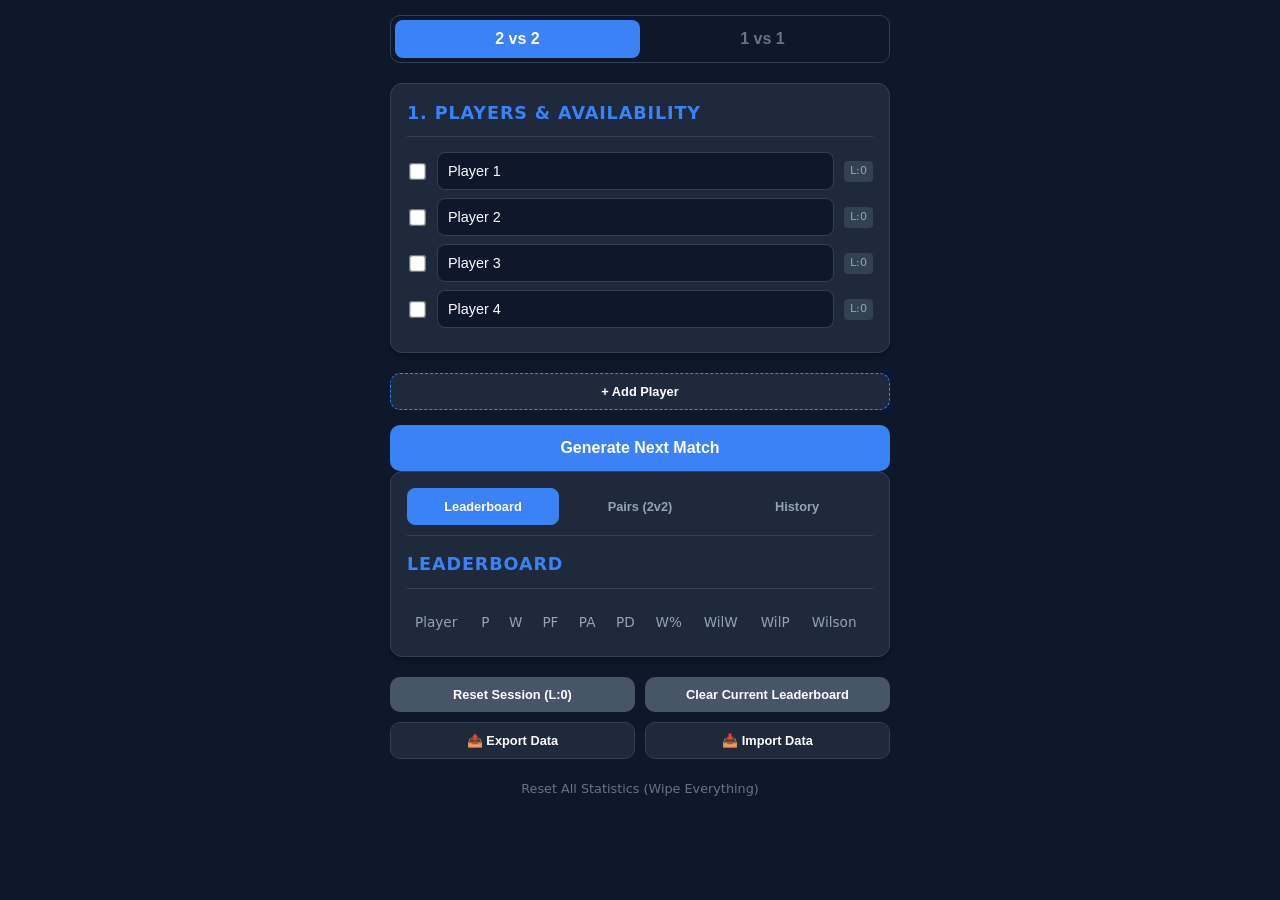
==== commit e28aa263: "Add files via upload" ====
--- a/index.html
+++ b/index.html
@@ -4,41 +4,7 @@
     <meta charset="UTF-8">
     <meta name="viewport" content="width=device-width, initial-scale=1.0">
     <title>TT Mixer Elite Dual</title>
-    <style>
-        :root { 
-            --bg: #0f172a; --card: #1e293b; --primary: #3b82f6; --text: #f1f5f9; 
-            --accent: #ef4444; --success: #10b981; --border: #334155;
-        }
-        body { font-family: system-ui, -apple-system, sans-serif; background: var(--bg); color: var(--text); margin: 0; padding: 15px; line-height: 1.5; }
-        .container { max-width: 500px; margin: 0 auto; }
-        .card { background: var(--card); padding: 16px; border-radius: 12px; border: 1px solid var(--border); box-shadow: 0 4px 6px -1px rgba(0,0,0,0.3); margin-bottom: 20px; }
-        h2 { margin-top: 0; font-size: 1.1rem; color: var(--primary); text-transform: uppercase; letter-spacing: 0.05em; border-bottom: 1px solid var(--border); padding-bottom: 10px; margin-bottom: 15px; }
-        
-        /* Mode Switcher */
-        .mode-switch { display: flex; background: #0f172a; border-radius: 10px; padding: 4px; margin-bottom: 20px; border: 1px solid var(--border); }
-        .mode-btn { flex: 1; padding: 10px; border: none; background: transparent; color: #64748b; cursor: pointer; border-radius: 8px; font-weight: bold; transition: all 0.2s; }
-        .mode-btn.active { background: var(--primary); color: white; }
-
-        .player-row { display: flex; align-items: center; gap: 10px; margin-bottom: 8px; }
-        input[type="text"] { flex-grow: 1; padding: 10px; background: #0f172a; border: 1px solid var(--border); border-radius: 8px; color: white; font-size: 0.9rem; }
-        input[type="checkbox"] { transform: scale(1.3); }
-        
-        button { background: var(--primary); color: white; border: none; padding: 14px; border-radius: 10px; cursor: pointer; width: 100%; font-weight: bold; font-size: 1rem; transition: filter 0.2s; }
-        button:active { filter: brightness(0.8); }
-        
-        .match-grid { display: grid; grid-template-columns: 1fr 40px 1fr; align-items: start; gap: 10px; margin-bottom: 15px; }
-        .team-col { display: flex; flex-direction: column; align-items: center; text-align: center; }
-        .player-name { font-weight: 600; font-size: 1rem; margin: 4px 0; }
-        .ampersand { color: #64748b; font-size: 0.8rem; }
-        .vs-circle { background: var(--accent); width: 30px; height: 30px; border-radius: 50%; display: flex; align-items: center; justify-content: center; font-weight: bold; font-size: 0.7rem; margin-top: 25px; }
-        .win-btn { background: var(--success); padding: 10px; font-size: 0.85rem; margin-top: 10px; }
-
-        table { width: 100%; border-collapse: collapse; font-size: 0.85rem; }
-        th { text-align: left; color: #94a3b8; font-weight: 500; padding: 8px; }
-        td { padding: 10px 8px; border-top: 1px solid var(--border); }
-        .badge { background: #334155; padding: 2px 6px; border-radius: 4px; font-size: 0.7rem; color: #94a3b8; }
-        .reset-link { color: #64748b; text-align: center; display: block; margin-top: 20px; font-size: 0.8rem; text-decoration: none; cursor: pointer;}
-    </style>
+    <link rel="stylesheet" href="style.css">
 </head>
 <body>
 
@@ -53,40 +19,88 @@
         <div id="playerInputs"></div>
     </div>
 
+    <button onclick="addPlayer()" style="background: #1e293b; border: 1px dashed var(--primary); margin-bottom: 15px; font-size: 0.8rem; padding: 10px;">
+        + Add Player
+    </button>
+
     <button onclick="generateNextMatch()">Generate Next Match</button>
 
     <div id="currentMatchArea" class="card" style="display:none; border: 2px solid var(--primary);">
         <h2 id="matchTitle">Current Match</h2>
-        <div class="match-grid">
-            <div class="team-col" id="teamA"></div>
+        
+        <div class="match-grid" style="margin-bottom: 20px;">
+            <div class="team-col">
+                <div id="teamA"></div>
+                <div class="score-box">
+                    <label>Score</label>
+                    <div style="position: relative; display: inline-block;">
+                        <input type="number" id="scoreA" value="0" min="0">
+                        <button class="quick-score-btn" onclick="setQuickScore('A')">11</button>
+                    </div>
+                </div>
+            </div>
+
             <div class="vs-circle">VS</div>
-            <div class="team-col" id="teamB"></div>
+
+            <div class="team-col">
+                <div id="teamB"></div>
+                <div class="score-box">
+                    <label>Score</label>
+                    <div style="position: relative; display: inline-block;">
+                        <input type="number" id="scoreB" value="0" min="0">
+                        <button class="quick-score-btn" onclick="setQuickScore('B')">11</button>
+                    </div>
+                </div>
+            </div>
         </div>
-
-        <button id="shuffleBtn" onclick="shufflePairs()" style="background: #d8e659; color: black; font-size: 0.8rem; padding: 8px; margin-bottom: 15px; width: auto; display: block; margin-left: auto; margin-right: auto;">
-            🔀 Shuffle Pairs
-        </button>
-
-        <div style="display:grid; grid-template-columns: 1fr 40px 1fr; gap: 10px;">
-            <button class="win-btn" onclick="recordWin('A')">Win</button>
-            <div></div>
-            <button class="win-btn" onclick="recordWin('B')">Win</button>
-        </div>
+        <button class="submit-btn" onclick="finishMatch()">Submit Result</button>
+        <button id="shuffleBtn" onclick="shufflePairs()" class="shuffle-btn">🔀 Shuffle Pairs</button>
     </div>
 
     <div class="card">
-        <h2 id="leaderboardTitle">2v2 Leaderboard</h2>
-        <table id="leaderboard">
-            <thead>
-                <tr><th>Player</th><th>P</th><th>W</th><th>W%</th><th>Wilson</th></tr>
-            </thead>
-            <tbody></tbody>
-        </table>
+        <div class="tabs">
+            <button class="tab-btn active" onclick="openTab('indiv')">Leaderboard</button>
+            <button class="tab-btn" id="pairsTabBtn" onclick="openTab('pairs')">Pairs (2v2)</button>
+            <button class="tab-btn" onclick="openTab('history')">History</button>
+        </div>
+
+        <!-- Tab 1: Individual Leaderboard -->
+        <div id="tab-indiv" class="tab-content active">
+            <h2 id="leaderboardTitle">Leaderboard</h2>
+            <table id="leaderboard">
+                <thead>
+                    <tr><th>Player</th><th>P</th><th>W</th><th>W%</th><th>Wilson</th></tr>
+                </thead>
+                <tbody></tbody>
+            </table>
+        </div>
+
+        <!-- Tab 2: Pairs Leaderboard -->
+        <div id="tab-pairs" class="tab-content">
+            <h2>2v2 Pairs Leaderboard</h2>
+            <table id="pairsLeaderboard">
+                <thead>
+                    <tr><th>Duo</th><th>P</th><th>W</th><th>W%</th></tr>
+                </thead>
+                <tbody></tbody>
+            </table>
+        </div>
+
+        <!-- Tab 3: History -->
+        <div id="tab-history" class="tab-content">
+            <div style="display: flex; justify-content: space-between; align-items: center; margin-bottom: 10px;">
+                <h2 style="margin:0;">History</h2>
+                <select id="historyFilter" onchange="renderHistory()" style="background:#1e293b; color:white; border:1px solid var(--border); border-radius:4px;">
+                    <option value="all">All Players</option>
+                </select>
+            </div>
+            <div id="historyList"></div>
+        </div>
     </div>
     
     <div style="display: grid; grid-template-columns: 1fr 1fr; gap: 10px; margin-bottom: 10px;">
         <button onclick="resetSession()" style="background: #475569; font-size: 0.8rem; padding: 10px;">Reset Session (L:0)</button>
-        <button onclick="resetLeaderboard()" style="background: #475569; font-size: 0.8rem; padding: 10px;">Clear Current Mode</button>
+        <button onclick="resetLeaderboard()" style="background: #475569; font-size: 0.8rem; padding: 10px;">Clear Current Leaderboard</button>
     </div>
 
     <div style="display: grid; grid-template-columns: 1fr 1fr; gap: 10px; margin-bottom: 20px;">
@@ -97,215 +111,9 @@
 
     <a href="javascript:void(0)" class="reset-link" onclick="resetData()">Reset All Statistics (Wipe Everything)</a>
 </div>
+    <!--<script src="script.js"></script> -->
+    <script src="data.js"></script>
+    <script src="ui.js"></script>
 
-<script>
-    const MAX_SLOTS = 15;
-    let players = [];
-    let currentMode = 'v2';
-    let currentMatch = null;
-
-    function load() {
-        const raw = localStorage.getItem('tt_elite_dual_data');
-        if (raw) {
-            players = JSON.parse(raw);
-        } else {
-            players = Array.from({length: MAX_SLOTS}, (_, i) => ({
-                id: i, name: `Player ${i+1}`, isChecked: false, inLastMatch: false, logicGames: 0,
-                v2: { actualGames: 0, wins: 0 },
-                v1: { actualGames: 0, wins: 0 }
-            }));
-        }
-    }
-
-    function setMode(mode) {
-        if (mode === currentMode) return;
-        if (confirm(`Switch to ${mode === 'v1' ? '1 vs 1' : '2 vs 2'}? This resets 'L' priority badges.`)) {
-            currentMode = mode;
-            players.forEach(p => { p.logicGames = 0; p.inLastMatch = false; });
-            document.getElementById('btnV1').classList.toggle('active', mode === 'v1');
-            document.getElementById('btnV2').classList.toggle('active', mode === 'v2');
-            document.getElementById('leaderboardTitle').innerText = mode === 'v1' ? '1v1 Leaderboard' : '2v2 Leaderboard';
-            document.getElementById('currentMatchArea').style.display = 'none';
-            save(); renderInputs(); updateLeaderboard();
-        }
-    }
-
-    function renderInputs() {
-        const container = document.getElementById('playerInputs');
-        container.innerHTML = '';
-        players.forEach((p, i) => {
-            const div = document.createElement('div');
-            div.className = 'player-row';
-            div.innerHTML = `
-                <input type="checkbox" ${p.isChecked ? 'checked' : ''} onchange="togglePlayer(${i})">
-                <input type="text" value="${p.name}" onchange="updateName(${i}, this.value)">
-                <span class="badge">L:${p.logicGames}</span>
-            `;
-            container.appendChild(div);
-        });
-    }
-
-    function togglePlayer(idx) {
-        const p = players[idx];
-        p.isChecked = !p.isChecked;
-        if (!p.isChecked) p.logicGames = 0;
-        save(); renderInputs(); updateLeaderboard();
-    }
-
-    function updateName(idx, val) {
-        players[idx].name = val.trim() || `Player ${idx + 1}`; 
-        save(); 
-    }
-
-    function getWilsonScore(wins, total) {
-        if (total === 0) return 0;
-        const z = 1.96; const phat = wins / total;
-        const score = (phat + (z * z) / (2 * total) - z * Math.sqrt((phat * (1 - phat) + (z * z) / (4 * total)) / total)) / (1 + (z * z) / total);
-        return score * 100;
-    }
-
-    function generateNextMatch() {
-        const available = players.filter(p => p.isChecked);
-        const required = currentMode === 'v1' ? 2 : 4;
-        if (available.length < required) return alert(`Need at least ${required} checked players!`);
-
-        // 1. Sort by logicGames primarily to keep it fair.
-        // 2. Use Math.random() as the ONLY tie-breaker. 
-        // This removes the "0.7 penalty" wall and allows 
-        // the groups to mix naturally every time.
-        available.sort((a, b) => {
-            if (a.logicGames !== b.logicGames) {
-                return a.logicGames - b.logicGames;
-            }
-            return Math.random() - 0.5;
-        });
-
-        const selected = available.slice(0, required);
-        
-        // Seed by skill for the initial pairing
-        const getRate = (p) => p[currentMode].actualGames === 0 ? 50 : (p[currentMode].wins / p[currentMode].actualGames) * 100;
-        selected.sort((a, b) => getRate(b) - getRate(a));
-
-        if (currentMode === 'v2') {
-            currentMatch = { teamA: [selected[0], selected[3]], teamB: [selected[1], selected[2]] };
-        } else {
-            currentMatch = { teamA: [selected[0]], teamB: [selected[1]] };
-        }
-        
-        displayMatch();
-        document.getElementById('currentMatchArea').style.display = 'block';
-        window.scrollTo({ top: document.body.scrollHeight, behavior: 'smooth' });
-    }
-
-    function displayMatch() {
-        // Toggle the shuffle button visibility based on mode
-        const shuffleBtn = document.getElementById('shuffleBtn');
-        shuffleBtn.style.display = (currentMode === 'v2') ? 'block' : 'none';
-
-        if (currentMode === 'v2') {
-            document.getElementById('teamA').innerHTML = `<div class="player-name">${currentMatch.teamA[0].name}</div><div class="ampersand">&</div><div class="player-name">${currentMatch.teamA[1].name}</div>`;
-            document.getElementById('teamB').innerHTML = `<div class="player-name">${currentMatch.teamB[0].name}</div><div class="ampersand">&</div><div class="player-name">${currentMatch.teamB[1].name}</div>`;
-        } else {
-            document.getElementById('teamA').innerHTML = `<div class="player-name">${currentMatch.teamA[0].name}</div>`;
-            document.getElementById('teamB').innerHTML = `<div class="player-name">${currentMatch.teamB[0].name}</div>`;
-        }
-    }
-
-    function shufflePairs() {
-        if (!currentMatch) return;
-        const all = [...currentMatch.teamA, ...currentMatch.teamB].sort(() => Math.random() - 0.5);
-        if (currentMode === 'v2') {
-            currentMatch.teamA = [all[0], all[1]];
-            currentMatch.teamB = [all[2], all[3]];
-        } else {
-            currentMatch.teamA = [all[0]];
-            currentMatch.teamB = [all[1]];
-        }
-        displayMatch();
-    }
-
-    function recordWin(winner) {
-        const involvedIds = [...currentMatch.teamA, ...currentMatch.teamB].map(p => p.id);
-        const winningIds = (winner === 'A' ? currentMatch.teamA : currentMatch.teamB).map(p => p.id);
-        
-        players.forEach(p => {
-            if (involvedIds.includes(p.id)) {
-                p[currentMode].actualGames++; 
-                p.logicGames++; 
-                p.inLastMatch = true;
-                if (winningIds.includes(p.id)) p[currentMode].wins++;
-            } else { 
-                p.inLastMatch = false; 
-            }
-        });
-        
-        document.getElementById('currentMatchArea').style.display = 'none';
-        currentMatch = null;
-        save(); renderInputs(); updateLeaderboard();
-    }
-
-    function updateLeaderboard() {
-        const tbody = document.querySelector('#leaderboard tbody');
-        const sorted = [...players].filter(p => p[currentMode].actualGames > 0 || p.isChecked).sort((a, b) => {
-            const scoreA = getWilsonScore(a[currentMode].wins, a[currentMode].actualGames);
-            const scoreB = getWilsonScore(b[currentMode].wins, b[currentMode].actualGames);
-            return scoreB - scoreA || b[currentMode].actualGames - a[currentMode].actualGames;
-        });
-        
-        tbody.innerHTML = sorted.map(p => {
-            const s = p[currentMode];
-            const rate = s.actualGames ? Math.round((s.wins / s.actualGames) * 100) : 0;
-            const wilson = getWilsonScore(s.wins, s.actualGames).toFixed(1);
-            return `<tr><td>${p.name}</td><td>${s.actualGames}</td><td>${s.wins}</td><td>${rate}%</td><td>${wilson}</td></tr>`;
-        }).join('');
-    }
-
-    function save() { localStorage.setItem('tt_elite_dual_data', JSON.stringify(players)); }
-
-    function exportData() {
-        const dataStr = JSON.stringify(players, null, 2);
-        const blob = new Blob([dataStr], { type: "application/json" });
-        const url = URL.createObjectURL(blob);
-        const a = document.createElement("a");
-        a.href = url; a.download = `tt_mixer_dual_${new Date().toISOString().slice(0,10)}.json`;
-        a.click();
-    }
-
-    function importData(event) {
-        const file = event.target.files[0];
-        if (!file) return;
-        const reader = new FileReader();
-        reader.onload = (e) => {
-            try {
-                const imported = JSON.parse(e.target.result);
-                if (Array.isArray(imported)) {
-                    players = imported;
-                    save(); location.reload();
-                }
-            } catch (err) { alert("Invalid file format."); }
-        };
-        reader.readAsText(file);
-    }
-
-    function resetData() {
-        if(confirm("Wipe EVERYTHING?")) { localStorage.removeItem('tt_elite_dual_data'); location.reload(); }
-    }
-
-    function resetSession() {
-        if (confirm("Reset 'L' rotation?")) {
-            players.forEach(p => { p.logicGames = 0; p.inLastMatch = false; });
-            save(); renderInputs();
-        }
-    }
-
-    function resetLeaderboard() {
-        if (confirm(`Wipe all ${currentMode} stats?`)) {
-            players.forEach(p => { p[currentMode].actualGames = 0; p[currentMode].wins = 0; p.logicGames = 0; p.inLastMatch = false; });
-            save(); renderInputs(); updateLeaderboard();
-        }
-    }
-
-    load(); renderInputs(); updateLeaderboard();
-</script>
 </body>
-</html>
+</html>
--- a/style.css
+++ b/style.css
@@ -0,0 +1,65 @@
+:root { 
+    --bg: #0f172a; --card: #1e293b; --primary: #3b82f6; --text: #f1f5f9; 
+    --accent: #ef4444; --success: #10b981; --border: #334155;
+}
+body { font-family: system-ui, -apple-system, sans-serif; background: var(--bg); color: var(--text); margin: 0; padding: 15px; line-height: 1.5; }
+.container { max-width: 500px; margin: 0 auto; }
+.card { background: var(--card); padding: 16px; border-radius: 12px; border: 1px solid var(--border); box-shadow: 0 4px 6px -1px rgba(0,0,0,0.3); margin-bottom: 20px; }
+h2 { margin-top: 0; font-size: 1.1rem; color: var(--primary); text-transform: uppercase; letter-spacing: 0.05em; border-bottom: 1px solid var(--border); padding-bottom: 10px; margin-bottom: 15px; }
+
+/* Mode Switcher */
+.mode-switch { display: flex; background: #0f172a; border-radius: 10px; padding: 4px; margin-bottom: 20px; border: 1px solid var(--border); }
+.mode-btn { flex: 1; padding: 10px; border: none; background: transparent; color: #64748b; cursor: pointer; border-radius: 8px; font-weight: bold; transition: all 0.2s; }
+.mode-btn.active { background: var(--primary); color: white; }
+
+.player-row { display: flex; align-items: center; gap: 10px; margin-bottom: 8px; }
+input[type="text"] { flex-grow: 1; padding: 10px; background: #0f172a; border: 1px solid var(--border); border-radius: 8px; color: white; font-size: 0.9rem; }
+input[type="checkbox"] { transform: scale(1.3); }
+
+button { background: var(--primary); color: white; border: none; padding: 14px; border-radius: 10px; cursor: pointer; width: 100%; font-weight: bold; font-size: 1rem; transition: filter 0.2s; }
+button:active { filter: brightness(0.8); }
+
+.match-grid { display: grid; grid-template-columns: 1fr 40px 1fr; align-items: start; gap: 10px; margin-bottom: 15px; }
+.team-col { display: flex; flex-direction: column; align-items: center; text-align: center; }
+.player-name { font-weight: 600; font-size: 1rem; margin: 4px 0; }
+.ampersand { color: #64748b; font-size: 0.8rem; }
+.vs-circle { background: var(--accent); width: 30px; height: 30px; border-radius: 50%; display: flex; align-items: center; justify-content: center; font-weight: bold; font-size: 0.7rem; margin-top: 25px; }
+.win-btn { background: var(--success); padding: 10px; font-size: 0.85rem; margin-top: 10px; }
+
+table { width: 100%; border-collapse: collapse; font-size: 0.85rem; }
+th { text-align: left; color: #94a3b8; font-weight: 500; padding: 8px; }
+td { padding: 10px 8px; border-top: 1px solid var(--border); }
+.badge { background: #334155; padding: 2px 6px; border-radius: 4px; font-size: 0.7rem; color: #94a3b8; }
+.reset-link { color: #64748b; text-align: center; display: block; margin-top: 20px; font-size: 0.8rem; text-decoration: none; cursor: pointer;}
+
+.score-input-container { display: flex; justify-content: center; gap: 30px; margin: 20px 0; }
+.score-box { text-align: center; }
+.score-box label { font-size: 0.75rem; color: #b5b894; display: block; margin-bottom: 5px; text-transform: uppercase; }
+.score-box input { width: 70px; height: 50px; text-align: center; font-size: 1.5rem; font-weight: bold; background: #0f172a; border: 2px solid var(--border); color: white; border-radius: 10px; }
+.score-box input:focus { border-color: var(--primary); outline: none;}
+.submit-btn { background: var(--success) !important;  margin-bottom: 10px; }
+.shuffle-btn { background: #e1ed05 !important; font-size: 0.85rem !important; color: black !important; padding: 8px !important; width: auto !important; display: block; margin: 0 auto; }
+.score-input-wrapper { display: flex; align-items: center; gap: 8px; }
+.quick-score-btn { position: absolute; right: -45px; top: 5px; background: #1e293b !important; color: #b5b894 !important; width: 35px !important; height: 40px !important; padding: 0 !important; font-size: 0.8rem !important; border: 1px solid var(--border) !important; border-radius: 6px !important; cursor: pointer; }
+.quick-score-btn:hover { background: var(--primary) !important; color: white !important; }
+
+.history-row { display: grid; grid-template-columns: 1fr auto 1fr; align-items: center; padding: 10px 0; border-bottom: 1px solid #1e293b; font-size: 0.85rem; }
+.history-date { grid-column: 1 / -1; font-size: 0.7rem; color: #64748b; margin-bottom: 4px; display: flex; justify-content: space-between; }
+.history-score { background: #0f172a; padding: 2px 10px; border-radius: 4px; font-weight: bold; margin: 0 10px; border: 1px solid var(--border); }
+
+.tabs { display: flex; width: 100%; gap: 5px; margin-bottom: 15px; border-bottom: 1px solid var(--border); padding-bottom: 10px; }
+.tab-btn { flex: 1; background: #1e293b !important; color: #94a3b8 !important; padding: 10px 5px !important; font-size: 0.8rem !important; border: 1px solid transparent !important; text-align: center; }
+.tab-btn.active { background: var(--primary) !important; color: white !important; border-color: var(--primary) !important; border-radius: 8px; }
+.tab-content { display: none; }
+.tab-content.active { display: block; }
+
+/* Responsive Leaderboard Columns */
+@media (max-width: 900px) {
+    .col-wilw, .col-wilp { display: none; } /* Hide individual Wilson parts */
+}
+@media (max-width: 700px) {
+    .col-pf, .col-pa { display: none; } /* Hide Point totals, keep Difference */
+}
+@media (max-width: 500px) {
+    th:nth-child(4), td:nth-child(4) { display: none; } /* Optional: Hide P or W if ultra-small */
+}
